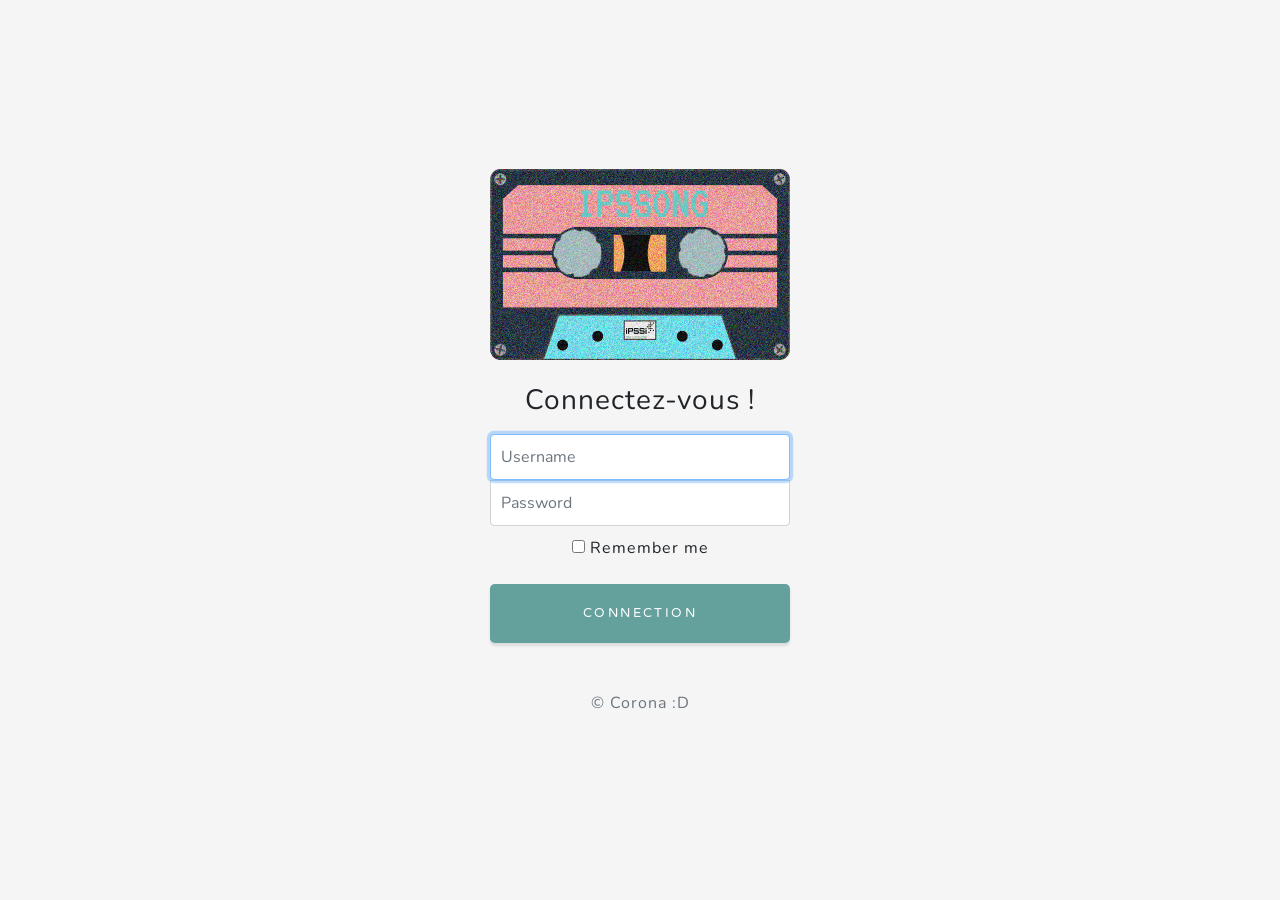
==== connection.html @ 8ab5bf24 "Page de connexion Ajout de la page de connexion + du script js avec la connexion pour faire la requê" ====
<!DOCTYPE html>
<html lang="fr" dir="ltr">
  <head>
    <meta charset="utf-8">
    <title>IPSSONG - Connect</title>
    <!-- Font -->
    <link rel="stylesheet"
          href="https://fonts.googleapis.com/css?family=VT323&display=swap">
    <!-- Bootstrap core CSS -->
    <link href="vendor/bootstrap/css/bootstrap.min.css" rel="stylesheet">

    <!-- Custom fonts for this template -->
    <link href="vendor/fontawesome-free/css/all.min.css" rel="stylesheet">
    <link href="https://fonts.googleapis.com/css?family=Varela+Round" rel="stylesheet">
    <link href="https://fonts.googleapis.com/css?family=Nunito:200,200i,300,300i,400,400i,600,600i,700,700i,800,800i,900,900i" rel="stylesheet">

    <!-- Custom styles for this template -->
    <link href="css/grayscale.min.css" rel="stylesheet">
    <link href="css/home.css" rel="stylesheet">
    <link rel="stylesheet" href="./css/connection.css">
  </head>
  <body class="text-center">
    <div class="form-signin">
      <img class="mb-4" src="./img/IPSSONG-Logo.png" alt="" width="300">
      <h1 class="h3 mb-3 font-weight-normal">Connectez-vous !</h1>
      <label for="username" class="sr-only">Username</label>
      <input type="text" id="username" class="form-control" placeholder="Username" required autofocus>
      <label for="password" class="sr-only">Password</label>
      <input type="password" id="password" class="form-control" placeholder="Password" required>
      <div class="checkbox mb-3">
        <label>
          <input type="checkbox" value="remember-me"> Remember me
        </label>
      </div>
      <button class="btn btn-lg btn-primary btn-block" id="alphacast">Connection</button>
      <p class="mt-5 mb-3 text-muted">&copy; Corona :D </p>
    </div>
    <script src="./connection.js"></script>
    <script
    src="https://code.jquery.com/jquery-3.4.1.min.js"
    integrity="sha256-CSXorXvZcTkaix6Yvo6HppcZGetbYMGWSFlBw8HfCJo="
    crossorigin="anonymous"></script>
  </body>
</html>
---- css/grayscale.min.css ----
/*!
 * Start Bootstrap - Grayscale v5.0.9 (https://startbootstrap.com/template-overviews/grayscale)
 * Copyright 2013-2019 Start Bootstrap
 * Licensed under MIT (https://github.com/BlackrockDigital/startbootstrap-grayscale/blob/master/LICENSE)
 */#mainNav{min-height:56px;background-color:#fff}#mainNav .navbar-toggler{font-size:80%;padding:.75rem;color:#64a19d;border:1px solid #64a19d}#mainNav .navbar-toggler:focus{outline:0}#mainNav .navbar-brand{color:#161616;font-weight:700;padding:.9rem 0}#mainNav .navbar-nav .nav-item:hover{color:fade(white,80%);outline:0;background-color:transparent}#mainNav .navbar-nav .nav-item:active,#mainNav .navbar-nav .nav-item:focus{outline:0;background-color:transparent}@media (min-width:992px){#mainNav{padding-top:0;padding-bottom:0;border-bottom:none;background-color:transparent;transition:background-color .3s ease-in-out}#mainNav .navbar-brand{padding:.5rem 0;color:rgba(255,255,255,.5)}#mainNav .nav-link{transition:none;padding:2rem 1.5rem;color:rgba(255,255,255,.5)}#mainNav .nav-link:hover{color:rgba(255,255,255,.75)}#mainNav .nav-link:active{color:#fff}#mainNav.navbar-shrink{background-color:#fff}#mainNav.navbar-shrink .navbar-brand{color:#161616}#mainNav.navbar-shrink .nav-link{color:#161616;padding:1.5rem 1.5rem 1.25rem;border-bottom:.25rem solid transparent}#mainNav.navbar-shrink .nav-link:hover{color:#64a19d}#mainNav.navbar-shrink .nav-link:active{color:#467370}#mainNav.navbar-shrink .nav-link.active{color:#64a19d;outline:0;border-bottom:.25rem solid #64a19d}}.masthead{position:relative;width:100%;height:auto;min-height:35rem;padding:15rem 0;background:linear-gradient(to bottom,rgba(22,22,22,.3) 0,rgba(22,22,22,.7) 75%,#161616 100%),url(../img/bg-masthead.jpg);background-position:center;background-repeat:no-repeat;background-attachment:scroll;background-size:cover}.masthead h1{font-family:'Varela Round';font-size:2.5rem;line-height:2.5rem;letter-spacing:.8rem;background:-webkit-linear-gradient(rgba(255,255,255,.9),rgba(255,255,255,0));-webkit-text-fill-color:transparent;-webkit-background-clip:text}.masthead h2{max-width:20rem;font-size:1rem}@media (min-width:768px){.masthead h1{font-size:4rem;line-height:4rem}}@media (min-width:992px){.masthead{height:100vh;padding:0}.masthead h1{font-size:6.5rem;line-height:6.5rem;letter-spacing:.8rem}.masthead h2{max-width:30rem;font-size:1.25rem}}.btn{box-shadow:0 .1875rem .1875rem 0 rgba(0,0,0,.1)!important;padding:1.25rem 2rem;font-family:'Varela Round';font-size:80%;text-transform:uppercase;letter-spacing:.15rem;border:0}.btn-primary{background-color:#64a19d}.btn-primary:hover{background-color:#4f837f}.btn-primary:focus{background-color:#4f837f;color:#fff}.btn-primary:active{background-color:#467370!important}.about-section{padding-top:10rem;background:linear-gradient(to bottom,#161616 0,rgba(22,22,22,.9) 75%,rgba(22,22,22,.8) 100%)}.about-section p{margin-bottom:5rem}.projects-section{padding:10rem 0}.projects-section .featured-text{padding:2rem}@media (min-width:992px){.projects-section .featured-text{padding:0 0 0 2rem;border-left:.5rem solid #64a19d}}.projects-section .project-text{padding:3rem;font-size:90%}@media (min-width:992px){.projects-section .project-text{padding:5rem}.projects-section .project-text hr{border-color:#64a19d;border-width:.25rem;width:30%}}.signup-section{padding:10rem 0;background:linear-gradient(to bottom,rgba(22,22,22,.1) 0,rgba(22,22,22,.5) 75%,#161616 100%),url(../img/bg-signup.jpg);background-position:center;background-repeat:no-repeat;background-attachment:scroll;background-size:cover}.signup-section .form-inline input{box-shadow:0 .1875rem .1875rem 0 rgba(0,0,0,.1)!important;padding:1.25rem 2rem;height:auto;font-family:'Varela Round';font-size:80%;text-transform:uppercase;letter-spacing:.15rem;border:0}.contact-section{padding:5rem 0 0}.contact-section .card{border:0;border-bottom:.25rem solid #64a19d}.contact-section .card h4{font-size:.8rem;font-family:'Varela Round';text-transform:uppercase;letter-spacing:.15rem}.contact-section .card hr{border-color:#64a19d;border-width:.25rem;width:3rem}.contact-section .social{margin-top:5rem}.contact-section .social a{text-align:center;height:3rem;width:3rem;background:rgba(255,255,255,.1);border-radius:100%;line-height:3rem;color:rgba(255,255,255,.3)}.contact-section .social a:hover{color:rgba(255,255,255,.5)}.contact-section .social a:active{color:#fff}body{font-family:Nunito;letter-spacing:.0625em}a{color:#64a19d}a:focus,a:hover{text-decoration:none;color:#3c6360}.bg-black{background-color:#161616!important}.bg-primary{background-color:#64a19d!important}.text-primary{color:#64a19d!important}footer{padding:5rem 0}
---- css/home.css ----
.ipssiLogo{
    max-width: 20%;
}
---- css/connection.css ----
.bd-placeholder-img {
  font-size: 1.125rem;
  text-anchor: middle;
  -webkit-user-select: none;
  -moz-user-select: none;
  -ms-user-select: none;
  user-select: none;
}

@media (min-width: 768px) {
  .bd-placeholder-img-lg {
    font-size: 3.5rem;
  }
}
html,
body {
height: 100%;
}

body {
display: -ms-flexbox;
display: flex;
-ms-flex-align: center;
align-items: center;
padding-top: 40px;
padding-bottom: 40px;
background-color: #f5f5f5;
}

.form-signin {
width: 100%;
max-width: 330px;
padding: 15px;
margin: auto;
}
.form-signin .checkbox {
font-weight: 400;
}
.form-signin .form-control {
position: relative;
box-sizing: border-box;
height: auto;
padding: 10px;
font-size: 16px;
}
.form-signin .form-control:focus {
z-index: 2;
}
.form-signin input[type="email"] {
margin-bottom: -1px;
border-bottom-right-radius: 0;
border-bottom-left-radius: 0;
}
.form-signin input[type="password"] {
margin-bottom: 10px;
border-top-left-radius: 0;
border-top-right-radius: 0;
}
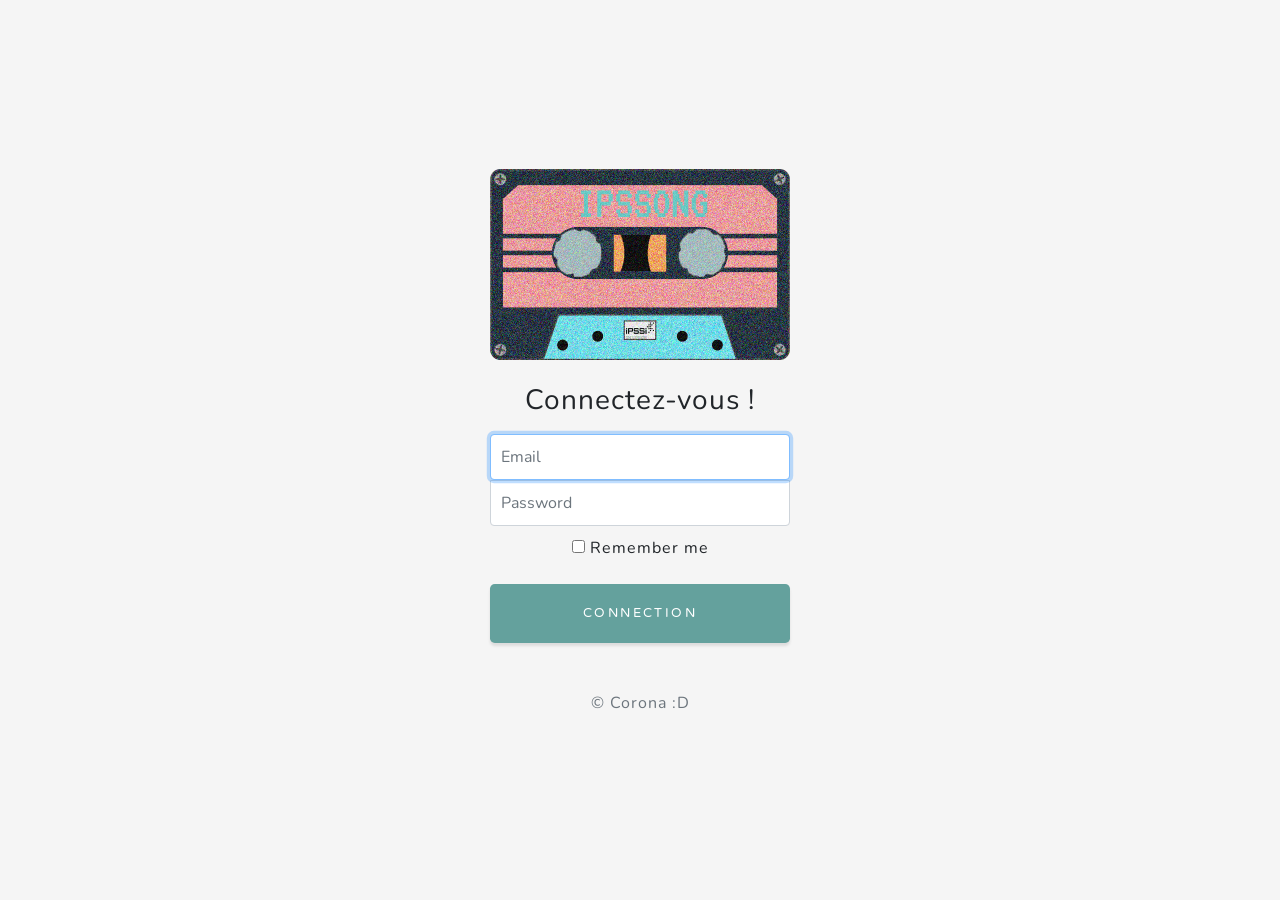
==== commit c7212cb6: "Ajout de la requête pour le login Ajout de la requête pour le login" ====
--- a/connection.html
+++ b/connection.html
@@ -23,8 +23,8 @@
     <div class="form-signin">
       <img class="mb-4" src="./img/IPSSONG-Logo.png" alt="" width="300">
       <h1 class="h3 mb-3 font-weight-normal">Connectez-vous !</h1>
-      <label for="username" class="sr-only">Username</label>
-      <input type="text" id="username" class="form-control" placeholder="Username" required autofocus>
+      <label for="email" class="sr-only">Email Adress</label>
+      <input type="text" id="email" class="form-control" placeholder="Email" required autofocus>
       <label for="password" class="sr-only">Password</label>
       <input type="password" id="password" class="form-control" placeholder="Password" required>
       <div class="checkbox mb-3">
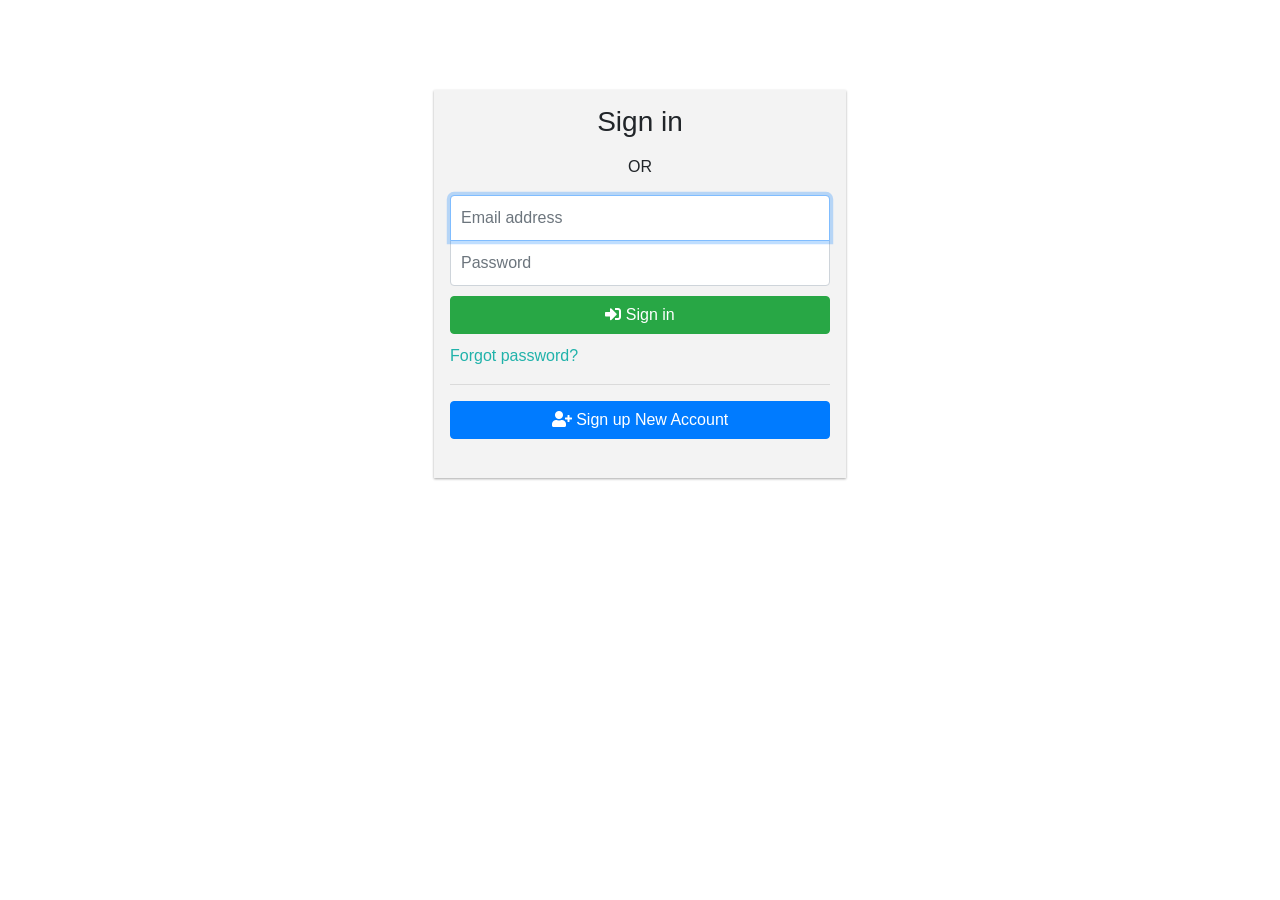
==== commit 3376c1d6: "Login-page Ajout d'une login page" ====
--- a/connection.html
+++ b/connection.html
@@ -1,44 +1,84 @@
+<link href="//maxcdn.bootstrapcdn.com/bootstrap/4.0.0/css/bootstrap.min.css" rel="stylesheet" id="bootstrap-css">
+<script src="//maxcdn.bootstrapcdn.com/bootstrap/4.0.0/js/bootstrap.min.js"></script>
+<script src="//cdnjs.cloudflare.com/ajax/libs/jquery/3.2.1/jquery.min.js"></script>
+<!------ Include the above in your HEAD tag ---------->
+
 <!DOCTYPE html>
-<html lang="fr" dir="ltr">
-  <head>
-    <meta charset="utf-8">
-    <title>IPSSONG - Connect</title>
-    <!-- Font -->
-    <link rel="stylesheet"
-          href="https://fonts.googleapis.com/css?family=VT323&display=swap">
-    <!-- Bootstrap core CSS -->
-    <link href="vendor/bootstrap/css/bootstrap.min.css" rel="stylesheet">
+<html lang="en">
+<head>
+    <meta charset="UTF-8">
+    <meta name="viewport" content="width=device-width, initial-scale=1.0">
+    <meta http-equiv="X-UA-Compatible" content="ie=edge">
+    <link rel="stylesheet" href="https://maxcdn.bootstrapcdn.com/bootstrap/4.0.0/css/bootstrap.min.css" integrity="sha384-Gn5384xqQ1aoWXA+058RXPxPg6fy4IWvTNh0E263XmFcJlSAwiGgFAW/dAiS6JXm" crossorigin="anonymous">
+    <link rel="stylesheet" href="https://use.fontawesome.com/releases/v5.3.1/css/all.css" integrity="sha384-mzrmE5qonljUremFsqc01SB46JvROS7bZs3IO2EmfFsd15uHvIt+Y8vEf7N7fWAU" crossorigin="anonymous">
+    <link rel="stylesheet" href="css/connection.css">
+    <title>Bootstrap 4 Login/Register Form</title>
+</head>
+<body>
+    <div id="logreg-forms">
+        <form class="form-signin">
+            <h1 class="h3 mb-3 font-weight-normal" style="text-align: center"> Sign in</h1>
+            <p style="text-align:center"> OR  </p>
+            <input type="email" id="inputEmail" class="form-control" placeholder="Email address" required="" autofocus="">
+            <input type="password" id="inputPassword" class="form-control" placeholder="Password" required="">
+            
+            <button class="btn btn-success btn-block" type="submit"><i class="fas fa-sign-in-alt"></i> Sign in</button>
+            <a href="#" id="forgot_pswd">Forgot password?</a>
+            <hr>
+            <!-- <p>Don't have an account!</p>  -->
+            <button class="btn btn-primary btn-block" type="button" id="btn-signup"><i class="fas fa-user-plus"></i> Sign up New Account</button>
+            </form>
 
-    <!-- Custom fonts for this template -->
-    <link href="vendor/fontawesome-free/css/all.min.css" rel="stylesheet">
-    <link href="https://fonts.googleapis.com/css?family=Varela+Round" rel="stylesheet">
-    <link href="https://fonts.googleapis.com/css?family=Nunito:200,200i,300,300i,400,400i,600,600i,700,700i,800,800i,900,900i" rel="stylesheet">
+            <form action="/reset/password/" class="form-reset">
+                <input type="email" id="resetEmail" class="form-control" placeholder="Email address" required="" autofocus="">
+                <button class="btn btn-primary btn-block" type="submit">Reset Password</button>
+                <a href="#" id="cancel_reset"><i class="fas fa-angle-left"></i> Back</a>
+            </form>
+            
+            <form action="/signup/" class="form-signup">
+                <div class="social-login">
+                    <button class="btn facebook-btn social-btn" type="button"><span><i class="fab fa-facebook-f"></i> Sign up with Facebook</span> </button>
+                </div>
+                <div class="social-login">
+                    <button class="btn google-btn social-btn" type="button"><span><i class="fab fa-google-plus-g"></i> Sign up with Google+</span> </button>
+                </div>
+                
+                <p style="text-align:center">OR</p>
 
-    <!-- Custom styles for this template -->
-    <link href="css/grayscale.min.css" rel="stylesheet">
-    <link href="css/home.css" rel="stylesheet">
-    <link rel="stylesheet" href="./css/connection.css">
-  </head>
-  <body class="text-center">
-    <div class="form-signin">
-      <img class="mb-4" src="./img/IPSSONG-Logo.png" alt="" width="300">
-      <h1 class="h3 mb-3 font-weight-normal">Connectez-vous !</h1>
-      <label for="email" class="sr-only">Email Adress</label>
-      <input type="text" id="email" class="form-control" placeholder="Email" required autofocus>
-      <label for="password" class="sr-only">Password</label>
-      <input type="password" id="password" class="form-control" placeholder="Password" required>
-      <div class="checkbox mb-3">
-        <label>
-          <input type="checkbox" value="remember-me"> Remember me
-        </label>
-      </div>
-      <button class="btn btn-lg btn-primary btn-block" id="alphacast">Connection</button>
-      <p class="mt-5 mb-3 text-muted">&copy; Corona :D </p>
+                <input type="text" id="user-name" class="form-control" placeholder="Full name" required="" autofocus="">
+                <input type="email" id="user-email" class="form-control" placeholder="Email address" required autofocus="">
+                <input type="password" id="user-pass" class="form-control" placeholder="Password" required autofocus="">
+                <input type="password" id="user-repeatpass" class="form-control" placeholder="Repeat Password" required autofocus="">
+
+                <button class="btn btn-primary btn-block" type="submit"><i class="fas fa-user-plus"></i> Sign Up</button>
+                <a href="#" id="cancel_signup"><i class="fas fa-angle-left"></i> Back</a>
+            </form>
+            <br>
+            
     </div>
-    <script src="./connection.js"></script>
-    <script
-    src="https://code.jquery.com/jquery-3.4.1.min.js"
-    integrity="sha256-CSXorXvZcTkaix6Yvo6HppcZGetbYMGWSFlBw8HfCJo="
-    crossorigin="anonymous"></script>
-  </body>
-</html>
+    <p style="text-align:center">
+        <a href="http://bit.ly/2RjWFMfunction toggleResetPswd(e){
+    e.preventDefault();
+    $('#logreg-forms .form-signin').toggle() // display:block or none
+    $('#logreg-forms .form-reset').toggle() // display:block or none
+}
+
+function toggleSignUp(e){
+    e.preventDefault();
+    $('#logreg-forms .form-signin').toggle(); // display:block or none
+    $('#logreg-forms .form-signup').toggle(); // display:block or none
+}
+
+$(()=>{
+    // Login Register Form
+    $('#logreg-forms #forgot_pswd').click(toggleResetPswd);
+    $('#logreg-forms #cancel_reset').click(toggleResetPswd);
+    $('#logreg-forms #btn-signup').click(toggleSignUp);
+    $('#logreg-forms #cancel_signup').click(toggleSignUp);
+})
+    </p>
+    <script src="https://cdnjs.cloudflare.com/ajax/libs/jquery/3.3.1/jquery.min.js"></script>
+    <script src="https://maxcdn.bootstrapcdn.com/bootstrap/4.0.0/js/bootstrap.min.js" integrity="sha384-JZR6Spejh4U02d8jOt6vLEHfe/JQGiRRSQQxSfFWpi1MquVdAyjUar5+76PVCmYl" crossorigin="anonymous"></script>
+    <script src="js/script.js"></script>
+</body>
+</html>
--- a/css/connection.css
+++ b/css/connection.css
@@ -1,58 +1,109 @@
-.bd-placeholder-img {
-  font-size: 1.125rem;
-  text-anchor: middle;
-  -webkit-user-select: none;
-  -moz-user-select: none;
-  -ms-user-select: none;
-  user-select: none;
+
+/* sign in FORM */
+#logreg-forms{
+  width:412px;
+  margin:10vh auto;
+  background-color:#f3f3f3;
+  box-shadow: 0 1px 3px rgba(0,0,0,0.12), 0 1px 2px rgba(0,0,0,0.24);
+transition: all 0.3s cubic-bezier(.25,.8,.25,1);
+}
+#logreg-forms form {
+  width: 100%;
+  max-width: 410px;
+  padding: 15px;
+  margin: auto;
+}
+#logreg-forms .form-control {
+  position: relative;
+  box-sizing: border-box;
+  height: auto;
+  padding: 10px;
+  font-size: 16px;
+}
+#logreg-forms .form-control:focus { z-index: 2; }
+#logreg-forms .form-signin input[type="email"] {
+  margin-bottom: -1px;
+  border-bottom-right-radius: 0;
+  border-bottom-left-radius: 0;
+}
+#logreg-forms .form-signin input[type="password"] {
+  border-top-left-radius: 0;
+  border-top-right-radius: 0;
 }
 
-@media (min-width: 768px) {
-  .bd-placeholder-img-lg {
-    font-size: 3.5rem;
-  }
+#logreg-forms .social-login{
+  width:390px;
+  margin:0 auto;
+  margin-bottom: 14px;
 }
-html,
-body {
-height: 100%;
+#logreg-forms .social-btn{
+  font-weight: 100;
+  color:white;
+  width:190px;
+  font-size: 0.9rem;
 }
 
-body {
-display: -ms-flexbox;
-display: flex;
--ms-flex-align: center;
-align-items: center;
-padding-top: 40px;
-padding-bottom: 40px;
-background-color: #f5f5f5;
+#logreg-forms a{
+  display: block;
+  padding-top:10px;
+  color:lightseagreen;
 }
 
-.form-signin {
-width: 100%;
-max-width: 330px;
-padding: 15px;
-margin: auto;
+#logreg-form .lines{
+  width:200px;
+  border:1px solid red;
 }
-.form-signin .checkbox {
-font-weight: 400;
+
+
+#logreg-forms button[type="submit"]{ margin-top:10px; }
+
+#logreg-forms .facebook-btn{  background-color:#3C589C; }
+
+#logreg-forms .google-btn{ background-color: #DF4B3B; }
+
+#logreg-forms .form-reset, #logreg-forms .form-signup{ display: none; }
+
+#logreg-forms .form-signup .social-btn{ width:210px; }
+
+#logreg-forms .form-signup input { margin-bottom: 2px;}
+
+.form-signup .social-login{
+  width:210px !important;
+  margin: 0 auto;
 }
-.form-signin .form-control {
-position: relative;
-box-sizing: border-box;
-height: auto;
-padding: 10px;
-font-size: 16px;
-}
-.form-signin .form-control:focus {
-z-index: 2;
-}
-.form-signin input[type="email"] {
-margin-bottom: -1px;
-border-bottom-right-radius: 0;
-border-bottom-left-radius: 0;
-}
-.form-signin input[type="password"] {
-margin-bottom: 10px;
-border-top-left-radius: 0;
-border-top-right-radius: 0;
-}
+
+/* Mobile */
+
+@media screen and (max-width:500px){
+  #logreg-forms{
+      width:300px;
+  }
+  
+  #logreg-forms  .social-login{
+      width:200px;
+      margin:0 auto;
+      margin-bottom: 10px;
+  }
+  #logreg-forms  .social-btn{
+      font-size: 1.3rem;
+      font-weight: 100;
+      color:white;
+      width:200px;
+      height: 56px;
+      
+  }
+  #logreg-forms .social-btn:nth-child(1){
+      margin-bottom: 5px;
+  }
+  #logreg-forms .social-btn span{
+      display: none;
+  }
+  #logreg-forms  .facebook-btn:after{
+      content:'Facebook';
+  }
+
+  #logreg-forms  .google-btn:after{
+      content:'Google+';
+  }
+  
+}
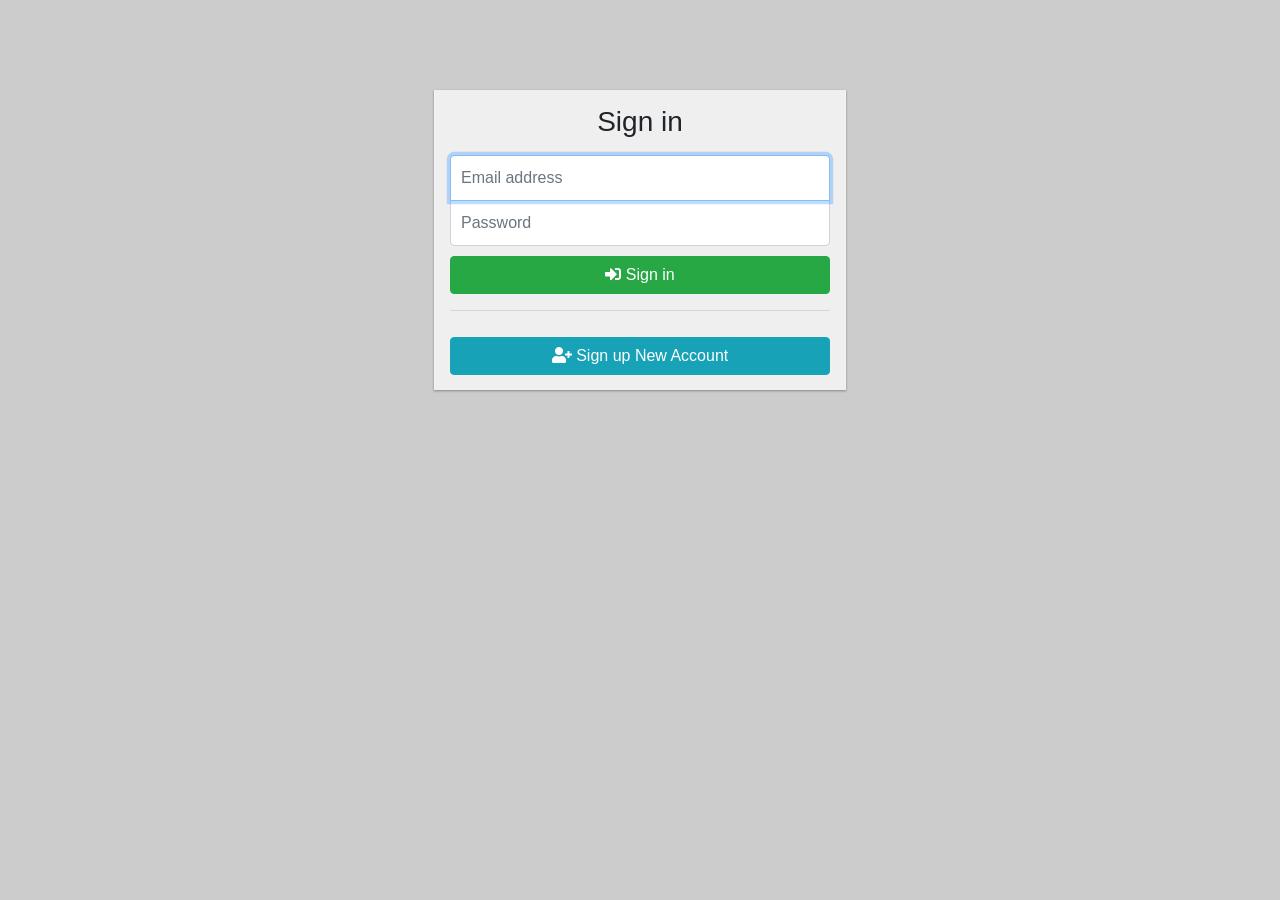
==== commit 912a6dfd: "Merge pull request #8 from Anagaret/dev Dev" ====
--- a/connection.html
+++ b/connection.html
@@ -12,73 +12,23 @@
     <link rel="stylesheet" href="https://maxcdn.bootstrapcdn.com/bootstrap/4.0.0/css/bootstrap.min.css" integrity="sha384-Gn5384xqQ1aoWXA+058RXPxPg6fy4IWvTNh0E263XmFcJlSAwiGgFAW/dAiS6JXm" crossorigin="anonymous">
     <link rel="stylesheet" href="https://use.fontawesome.com/releases/v5.3.1/css/all.css" integrity="sha384-mzrmE5qonljUremFsqc01SB46JvROS7bZs3IO2EmfFsd15uHvIt+Y8vEf7N7fWAU" crossorigin="anonymous">
     <link rel="stylesheet" href="css/connection.css">
-    <title>Bootstrap 4 Login/Register Form</title>
+    <title>Sign in</title>
 </head>
 <body>
     <div id="logreg-forms">
         <form class="form-signin">
             <h1 class="h3 mb-3 font-weight-normal" style="text-align: center"> Sign in</h1>
-            <p style="text-align:center"> OR  </p>
-            <input type="email" id="inputEmail" class="form-control" placeholder="Email address" required="" autofocus="">
-            <input type="password" id="inputPassword" class="form-control" placeholder="Password" required="">
-            
+            <input type="email" id="champsEmail" class="form-control" placeholder="Email address" required="" autofocus="">
+            <input type="password" id="champsPassword" class="form-control" placeholder="Password" required="">
+
             <button class="btn btn-success btn-block" type="submit"><i class="fas fa-sign-in-alt"></i> Sign in</button>
-            <a href="#" id="forgot_pswd">Forgot password?</a>
             <hr>
             <!-- <p>Don't have an account!</p>  -->
-            <button class="btn btn-primary btn-block" type="button" id="btn-signup"><i class="fas fa-user-plus"></i> Sign up New Account</button>
-            </form>
-
-            <form action="/reset/password/" class="form-reset">
-                <input type="email" id="resetEmail" class="form-control" placeholder="Email address" required="" autofocus="">
-                <button class="btn btn-primary btn-block" type="submit">Reset Password</button>
-                <a href="#" id="cancel_reset"><i class="fas fa-angle-left"></i> Back</a>
-            </form>
-            
-            <form action="/signup/" class="form-signup">
-                <div class="social-login">
-                    <button class="btn facebook-btn social-btn" type="button"><span><i class="fab fa-facebook-f"></i> Sign up with Facebook</span> </button>
-                </div>
-                <div class="social-login">
-                    <button class="btn google-btn social-btn" type="button"><span><i class="fab fa-google-plus-g"></i> Sign up with Google+</span> </button>
-                </div>
-                
-                <p style="text-align:center">OR</p>
-
-                <input type="text" id="user-name" class="form-control" placeholder="Full name" required="" autofocus="">
-                <input type="email" id="user-email" class="form-control" placeholder="Email address" required autofocus="">
-                <input type="password" id="user-pass" class="form-control" placeholder="Password" required autofocus="">
-                <input type="password" id="user-repeatpass" class="form-control" placeholder="Repeat Password" required autofocus="">
-
-                <button class="btn btn-primary btn-block" type="submit"><i class="fas fa-user-plus"></i> Sign Up</button>
-                <a href="#" id="cancel_signup"><i class="fas fa-angle-left"></i> Back</a>
-            </form>
-            <br>
-            
+            <a href="./inscription.html"><button class="btn btn-info btn-block" type="button"><i class="fas fa-user-plus"></i> Sign up New Account</button></a>
+        </form>
     </div>
-    <p style="text-align:center">
-        <a href="http://bit.ly/2RjWFMfunction toggleResetPswd(e){
-    e.preventDefault();
-    $('#logreg-forms .form-signin').toggle() // display:block or none
-    $('#logreg-forms .form-reset').toggle() // display:block or none
-}
-
-function toggleSignUp(e){
-    e.preventDefault();
-    $('#logreg-forms .form-signin').toggle(); // display:block or none
-    $('#logreg-forms .form-signup').toggle(); // display:block or none
-}
-
-$(()=>{
-    // Login Register Form
-    $('#logreg-forms #forgot_pswd').click(toggleResetPswd);
-    $('#logreg-forms #cancel_reset').click(toggleResetPswd);
-    $('#logreg-forms #btn-signup').click(toggleSignUp);
-    $('#logreg-forms #cancel_signup').click(toggleSignUp);
-})
-    </p>
     <script src="https://cdnjs.cloudflare.com/ajax/libs/jquery/3.3.1/jquery.min.js"></script>
     <script src="https://maxcdn.bootstrapcdn.com/bootstrap/4.0.0/js/bootstrap.min.js" integrity="sha384-JZR6Spejh4U02d8jOt6vLEHfe/JQGiRRSQQxSfFWpi1MquVdAyjUar5+76PVCmYl" crossorigin="anonymous"></script>
     <script src="js/script.js"></script>
-</body>
-</html>+  </body>
+</html>
--- a/css/connection.css
+++ b/css/connection.css
@@ -78,7 +78,7 @@
   #logreg-forms{
       width:300px;
   }
-  
+
   #logreg-forms  .social-login{
       width:200px;
       margin:0 auto;
@@ -90,7 +90,7 @@
       color:white;
       width:200px;
       height: 56px;
-      
+
   }
   #logreg-forms .social-btn:nth-child(1){
       margin-bottom: 5px;
@@ -105,5 +105,13 @@
   #logreg-forms  .google-btn:after{
       content:'Google+';
   }
-  
-}+
+}
+
+body{
+  background-color: #CCC
+}
+
+form{
+  background-color: #EFEFEF
+}
